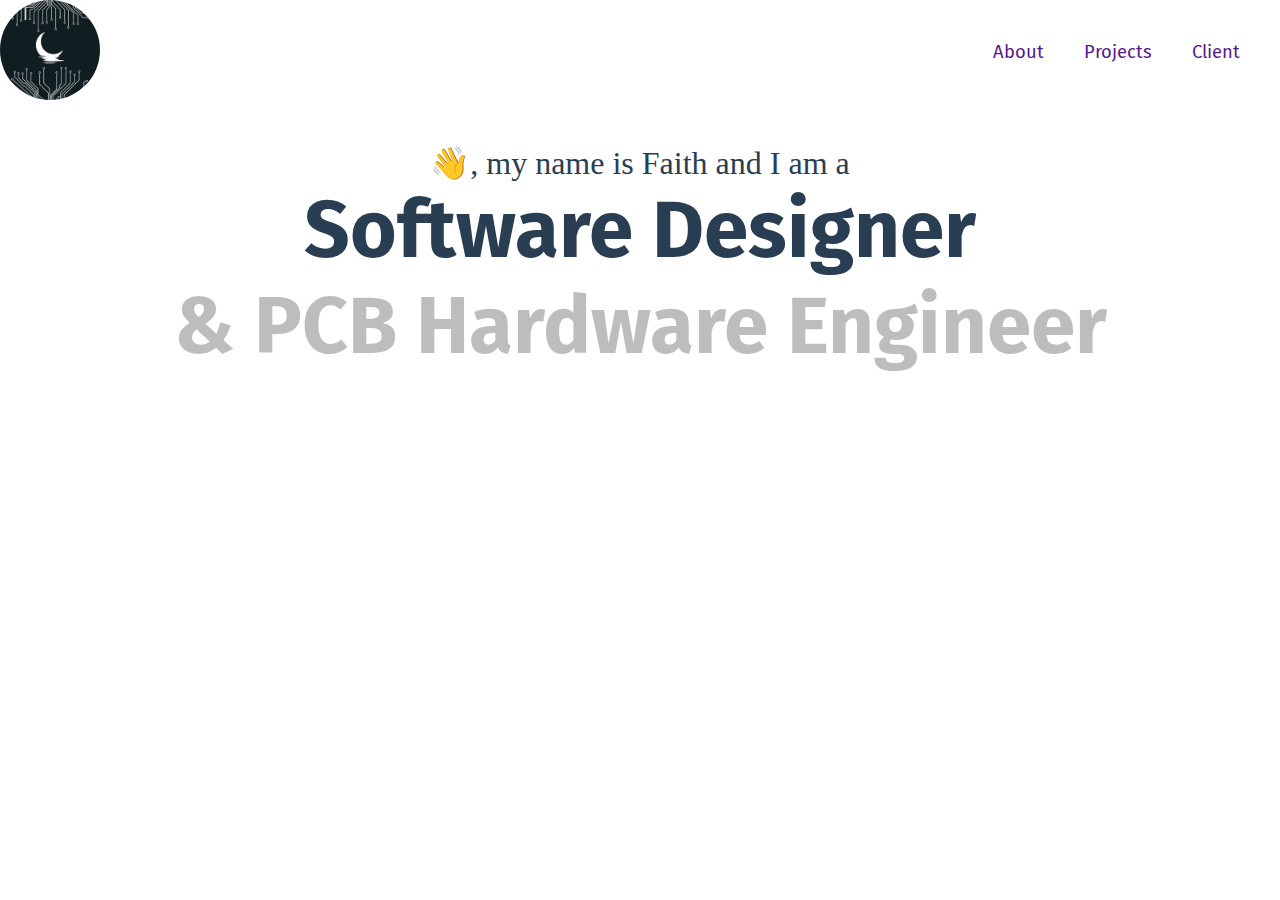
==== index.html @ 452724ae "Adding my Intro" ====
<!DOCTYPE html>
<html lang="en">
<head>
    <meta charset="UTF-8">
    <meta http-equiv="X-UA-Compatible" content="IE=edge">
    <meta name="viewport" content="width=device-width, initial-scale=1.0">
    <!-- Adding Google fonts : Fira Sans, Ubuntu and Oswald -->
    <link rel="preconnect" href="https://fonts.googleapis.com">
    <link rel="preconnect" href="https://fonts.gstatic.com" crossorigin>
    <link href="https://fonts.googleapis.com/css2?family=Fira+Sans:ital,wght@0,300;0,400;0,500;0,600;0,800;0,900;1,400;1,900&family=Oswald&family=Ubuntu:wght@500&display=swap" rel="stylesheet">
    <link rel="stylesheet" href="./css/styles.css">
    <script src="./js/index.js"  defer></script>
    <title>Faith Kimani's Portfolio</title>
</head>
<body>
    <!-- Navigation bar -->
    <header>
        <div id="logo">
            <img src="./images/my_logowhite.jpeg" alt="My circuit board logo" loading="lazy">
        </div>
        <ul>
            <li class="nav-items"> <a href="" > About</a></li>
            <li class="nav-items"> <a href="" >Projects</a></li>
            <li class="nav-items"> <a href="" >Client</a> </li>
        </ul>        
    </header>
    <!-- Main section  -->
    <main>
        <div id="intro">
            <div><h6> 👋, my name is Faith and I am a </h6></div>
            <div id="software"><h1> Software Designer </h1></div> 
            <div id="Hardware"><h1>& PCB Hardware Engineer</h1></div> 

        </div>
    </main>
    <footer></footer>

</body>
</html>
---- css/styles.css ----
*{
    margin: 0;
    padding: 0;
    box-sizing: border-box;
}

/* HEADER */
header{
    display: flex;
    justify-content: space-between;
    /* background-color: rgb(242, 255, 238); */
}

#logo img {
    width: 100px;
    height: 100px;
    border-radius: 100px;
 
}

header ul{
    list-style: none;
    display: flex;
    align-items: center;  
    padding: 20px;     
}

header ul li{
    padding: 20px;
    font-family:'Fira Sans', sans-serif;
    font-weight:400;
    font-size: 1.15rem;
    color: rgb(42, 43, 44);
}

.nav-items:hover{
    transform: scale(1.20);
}

a{
    text-decoration: none;    
    background-color: transparent;
    cursor: pointer;
    transition:400ms;
}

a:hover{
    color: rgb(16, 20, 24);    
}

/* MAIN */
body main{
    text-align:center;
}

h6{
    padding-top:2.5rem;
    font-size: 2rem;
    font-weight: 300;
    color: rgb(41, 62, 82);
}

h1{
    font-size:5rem;
    font-family:'Fira Sans', sans-serif;   
    font-weight: 700;
}

#software{
    color: rgb(41, 62, 82);
}

#software:hover{
    color: rgb(205, 217, 228);
    transform: scale(1.20);
}

#Hardware{
    color: rgba(0, 0, 0, 0.26);;
}

#Hardware:hover{
    color: rgb(41, 62, 82);
    transform: scale(1.20)
}
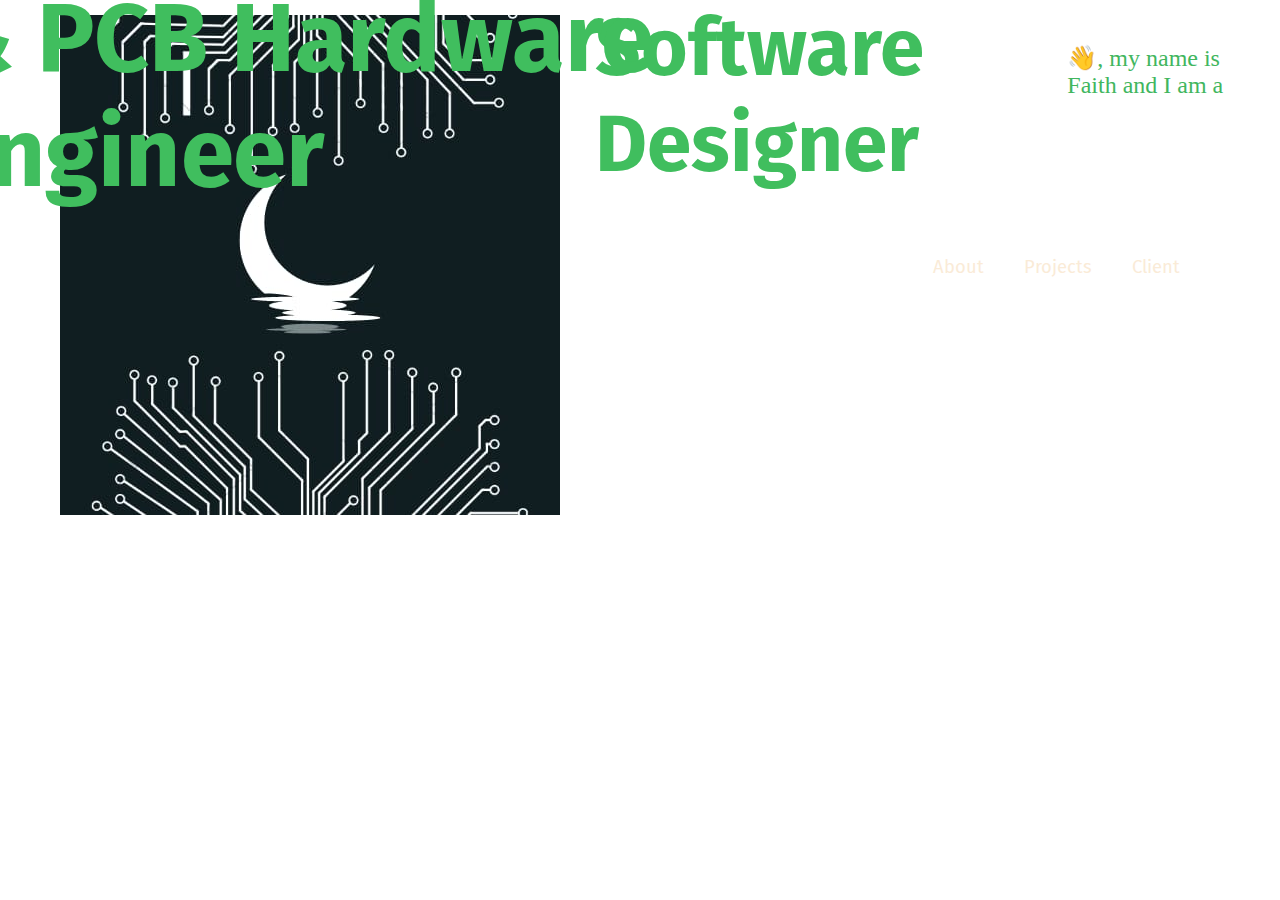
==== commit 3dbc758c: "Redesigning my hero page" ====
--- a/index.html
+++ b/index.html
@@ -15,14 +15,16 @@
 <body>
     <!-- Navigation bar -->
     <header>
-        <div id="logo">
+        <div id="customized-logo">
             <img src="./images/my_logowhite.jpeg" alt="My circuit board logo" loading="lazy">
         </div>
-        <ul>
-            <li class="nav-items"> <a href="" > About</a></li>
-            <li class="nav-items"> <a href="" >Projects</a></li>
-            <li class="nav-items"> <a href="" >Client</a> </li>
-        </ul>        
+        <nav>
+            <ul>
+                <li class="nav-items"> <a href="./about.html" > About</a></li>
+                <li class="nav-items"> <a href="" >Projects</a></li>
+                <li class="nav-items"> <a href="" >Client</a> </li>
+            </ul>
+        </nav>
     </header>
     <!-- Main section  -->
     <main>
--- a/css/styles.css
+++ b/css/styles.css
@@ -1,14 +1,19 @@
 *{
     margin: 0;
     padding: 0;
-    box-sizing: border-box;
 }
 
 /* HEADER */
 header{
     display: flex;
     justify-content: space-between;
-    /* background-color: rgb(242, 255, 238); */
+    align-items: center;
+    padding: 15px 60px;
+    position: absolute;
+    width: 100%;
+    top: 0;
+    left:0;
+    box-sizing: border-box;
 }
 
 #logo img {
@@ -30,7 +35,7 @@
     font-family:'Fira Sans', sans-serif;
     font-weight:400;
     font-size: 1.15rem;
-    color: rgb(42, 43, 44);
+    color: rgb(220, 245, 224);
 }
 
 .nav-items:hover{
@@ -42,44 +47,82 @@
     background-color: transparent;
     cursor: pointer;
     transition:400ms;
+    color: antiquewhite;
 }
 
 a:hover{
-    color: rgb(16, 20, 24);    
+    color: rgb(16, 24, 18);    
 }
 
-/* MAIN */
+#intro{
+    display: flex;
+    flex-direction: row-reverse;
+    justify-content: space-between;
+    top: 0;
+
+}
+
 body main{
-    text-align:center;
+    display: flex;
+    justify-content: space-between;
+
 }
 
 h6{
-    padding-top:2.5rem;
-    font-size: 2rem;
+    padding-top:3rem;
+    font-size: 1.5rem;
     font-weight: 300;
-    color: rgb(41, 62, 82);
+    color: rgb(65, 182, 94);
+    padding: 24px;
+    margin: 20px;
 }
 
 h1{
-    font-size:5rem;
+    font-size:80px;
     font-family:'Fira Sans', sans-serif;   
     font-weight: 700;
+    color: rgb(64, 190, 94);
 }
 
 #software{
-    color: rgb(41, 62, 82);
+    position: relative;
 }
 
 #software:hover{
-    color: rgb(205, 217, 228);
+    /* color: rgb(205, 217, 228); */
     transform: scale(1.20);
+    color: rgb(218, 225, 231);
+   
 }
 
-#Hardware{
-    color: rgba(0, 0, 0, 0.26);;
+#Hardware{  
+    position: relative;
 }
 
-#Hardware:hover{
-    color: rgb(41, 62, 82);
-    transform: scale(1.20)
-}+#Hardware:hover{    
+    transform: scale(1.20);
+    color: rgb(218, 225, 231);   
+}
+
+
+
+
+
+/* image edits */
+ main img{
+    text-align: center; 
+    z-index:3; 
+    position: absolute;
+    bottom: 0;    
+    left: auto;
+    right: auto;
+    z-index: 3;
+    height: 80%;
+    
+} 
+
+/* main img{
+    border-radius: 10px;
+} */
+
+
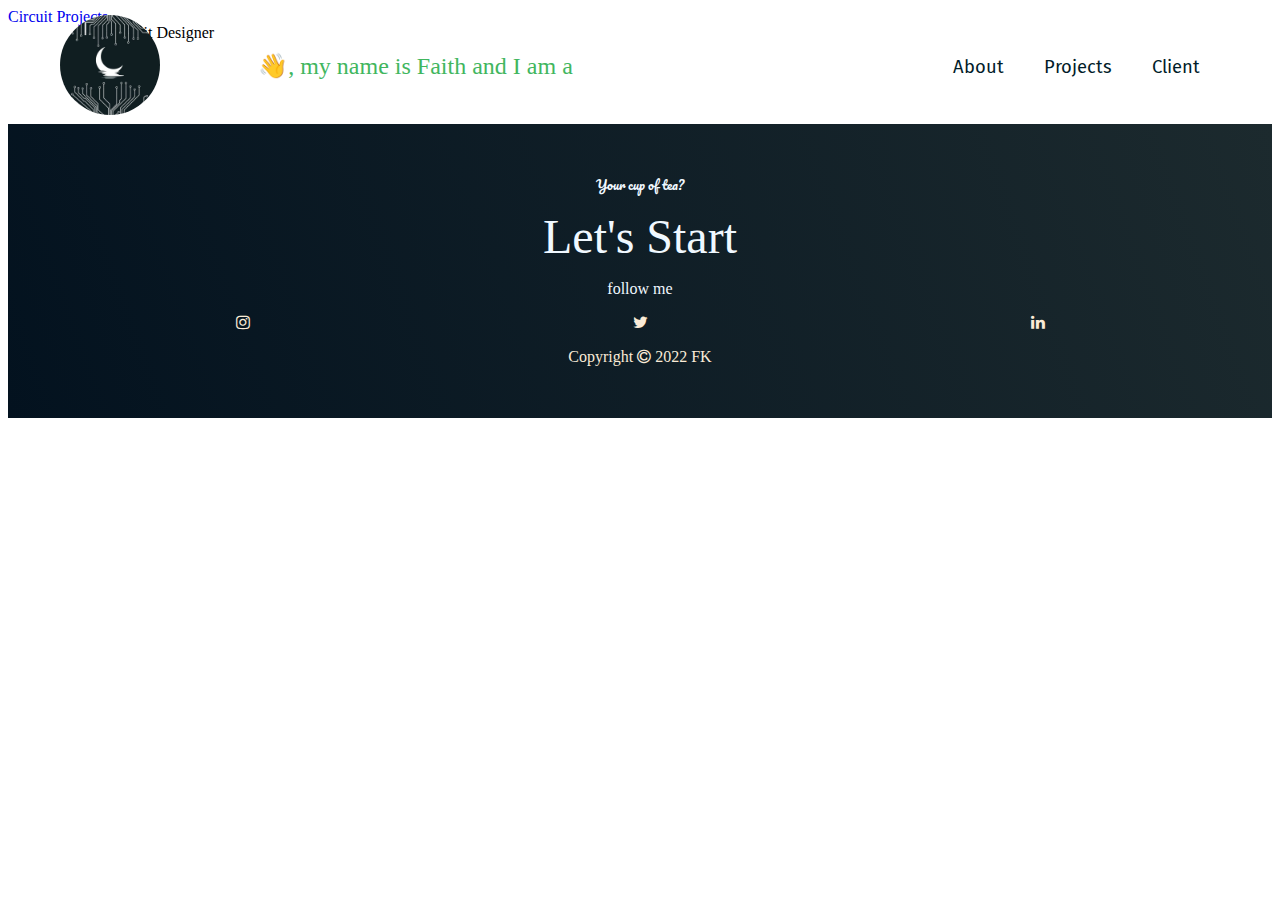
==== commit 68c303b5: "Worked on the footer" ====
--- a/index.html
+++ b/index.html
@@ -7,8 +7,13 @@
     <!-- Adding Google fonts : Fira Sans, Ubuntu and Oswald -->
     <link rel="preconnect" href="https://fonts.googleapis.com">
     <link rel="preconnect" href="https://fonts.gstatic.com" crossorigin>
-    <link href="https://fonts.googleapis.com/css2?family=Fira+Sans:ital,wght@0,300;0,400;0,500;0,600;0,800;0,900;1,400;1,900&family=Oswald&family=Ubuntu:wght@500&display=swap" rel="stylesheet">
+    <link href="https://fonts.googleapis.com/css2?family=Fira+Sans:ital,wght@0,300;0,400;0,500;0,600;0,800;0,900;1,400;1,900&family=Oswald&family=Pacifico&family=Ubuntu:wght@500&display=swap" rel="stylesheet">
+     <!-- font-awesome link -->
+     <link rel="stylesheet" href="https://cdnjs.cloudflare.com/ajax/libs/font-awesome/4.7.0/css/font-awesome.min.css" integrity="sha512-SfTiTlX6kk+qitfevl/7LibUOeJWlt9rbyDn92a1DqWOw9vWG2MFoays0sgObmWazO5BQPiFucnnEAjpAB+/Sw==" crossorigin="anonymous" referrerpolicy="no-referrer" />
+    <!-- css files link -->
+    <link rel="stylesheet" href="./css/shared.css">
     <link rel="stylesheet" href="./css/styles.css">
+    <!-- js link -->
     <script src="./js/index.js"  defer></script>
     <title>Faith Kimani's Portfolio</title>
 </head>
@@ -28,14 +33,46 @@
     </header>
     <!-- Main section  -->
     <main>
-        <div id="intro">
-            <div><h6> 👋, my name is Faith and I am a </h6></div>
-            <div id="software"><h1> Software Designer </h1></div> 
-            <div id="Hardware"><h1>& PCB Hardware Engineer</h1></div> 
+        <section id="hero">
+            <div id="hero-content"></div>
+                <h6> 👋, my name is Faith and I am a </h6></div>
+                <p>Circuit Designer</p>
+                <a href="./projects.html">Circuit Projects</a>
+        </section>
+    </main>
+    <footer>
+        <div class="interested">
+            <p>Your cup of tea?</p>
+        </div>
+        <div class="start">
+            Let's Start
+        </div>
+        <!-- <div>
+            <ul id="contact">
+                <li><a href="https://mail.google.com/"> wanjikukimani24@gmail.com</a></li>
+                <p>Get a quote</p>  form              
+                <li>+254 797493</li>
+            </ul>
+        </div> -->
+        <div>     
+            <p> follow me</p>
+            <ul id="handles">
+                <li>
+                    <a href=""> <i class="fa fa-instagram" aria-hidden="true"></i> </a>                    
+                </li>
+                <li>
+                    <a href=""> <i class="fa fa-twitter" aria-hidden="true"></i> </a> 
+                </li>
+                <li>
+                    <a href=""> <i class="fa fa-linkedin" aria-hidden="true"></i> </a>
+                </li>                
+            </ul>            
+        </div>
+        <div>
+            <p> <a href=""> Copyright <i class="fa fa-copyright" aria-hidden="true"></i> 2022 FK </a></p>
 
         </div>
-    </main>
-    <footer></footer>
+    </footer>
 
 </body>
 </html>--- a/css/shared.css
+++ b/css/shared.css
@@ -0,0 +1,101 @@
+ /* Contains shared css styles for all pages */
+
+*{
+    /* margin: 0; */
+}
+
+/* HEADER */
+header{
+    display: flex;
+    justify-content: space-between;
+    align-items: center;
+    padding: 15px 60px;
+    position: absolute;
+    width: 100%;
+    top: 0;
+    left:0;
+    box-sizing: border-box;
+}
+
+#customized-logo img {
+    width: 100px;
+    height: 100px;
+    border-radius: 100px;
+ 
+}
+
+ul{
+    list-style: none;
+    margin: 0;
+    padding: 0;
+}
+
+header ul{
+    display: flex;
+    align-items: center;  
+}
+
+header ul li{
+    padding: 20px;
+}
+
+.nav-items:hover{
+    transform: scale(1.20);
+}
+
+a{
+    text-decoration: none;
+}
+
+header a{
+    font-family:'Fira Sans', sans-serif;
+    font-weight:400;
+    font-size: 1.15rem;
+    color: rgb(1, 28, 41);
+     
+    background-color: transparent;
+    cursor: pointer;
+    transition:400ms;
+}   
+a:hover{
+    color: rgb(166, 177, 189);
+    background-color: rgb(16, 28, 41);    
+}
+
+footer{
+    background:linear-gradient(70deg, rgb(3, 18, 31),rgb(28, 42, 46));
+    padding: 36px;
+    display: flex;
+    flex-direction: column;
+    text-align: center;
+    color: aliceblue; 
+     
+}
+
+.interested{
+    font-size: small;
+    font-family:'Pacifico', cursive;;
+}
+
+.start{
+    font-size: 48px;
+}
+
+
+footer #contact{
+    display: flex;
+    flex-direction: row;
+    justify-content: space-between;
+    align-items: center;
+    text-align: center;
+}
+
+footer a{
+    color: antiquewhite;
+}
+
+footer #handles{
+    display: flex;
+    justify-content: space-around;
+    align-items: center;
+}
--- a/css/styles.css
+++ b/css/styles.css
@@ -1,60 +1,6 @@
-*{
-    margin: 0;
-    padding: 0;
-}
+ /* hero content */
 
-/* HEADER */
-header{
-    display: flex;
-    justify-content: space-between;
-    align-items: center;
-    padding: 15px 60px;
-    position: absolute;
-    width: 100%;
-    top: 0;
-    left:0;
-    box-sizing: border-box;
-}
-
-#logo img {
-    width: 100px;
-    height: 100px;
-    border-radius: 100px;
- 
-}
-
-header ul{
-    list-style: none;
-    display: flex;
-    align-items: center;  
-    padding: 20px;     
-}
-
-header ul li{
-    padding: 20px;
-    font-family:'Fira Sans', sans-serif;
-    font-weight:400;
-    font-size: 1.15rem;
-    color: rgb(220, 245, 224);
-}
-
-.nav-items:hover{
-    transform: scale(1.20);
-}
-
-a{
-    text-decoration: none;    
-    background-color: transparent;
-    cursor: pointer;
-    transition:400ms;
-    color: antiquewhite;
-}
-
-a:hover{
-    color: rgb(16, 24, 18);    
-}
-
-#intro{
+#hero{
     display: flex;
     flex-direction: row-reverse;
     justify-content: space-between;
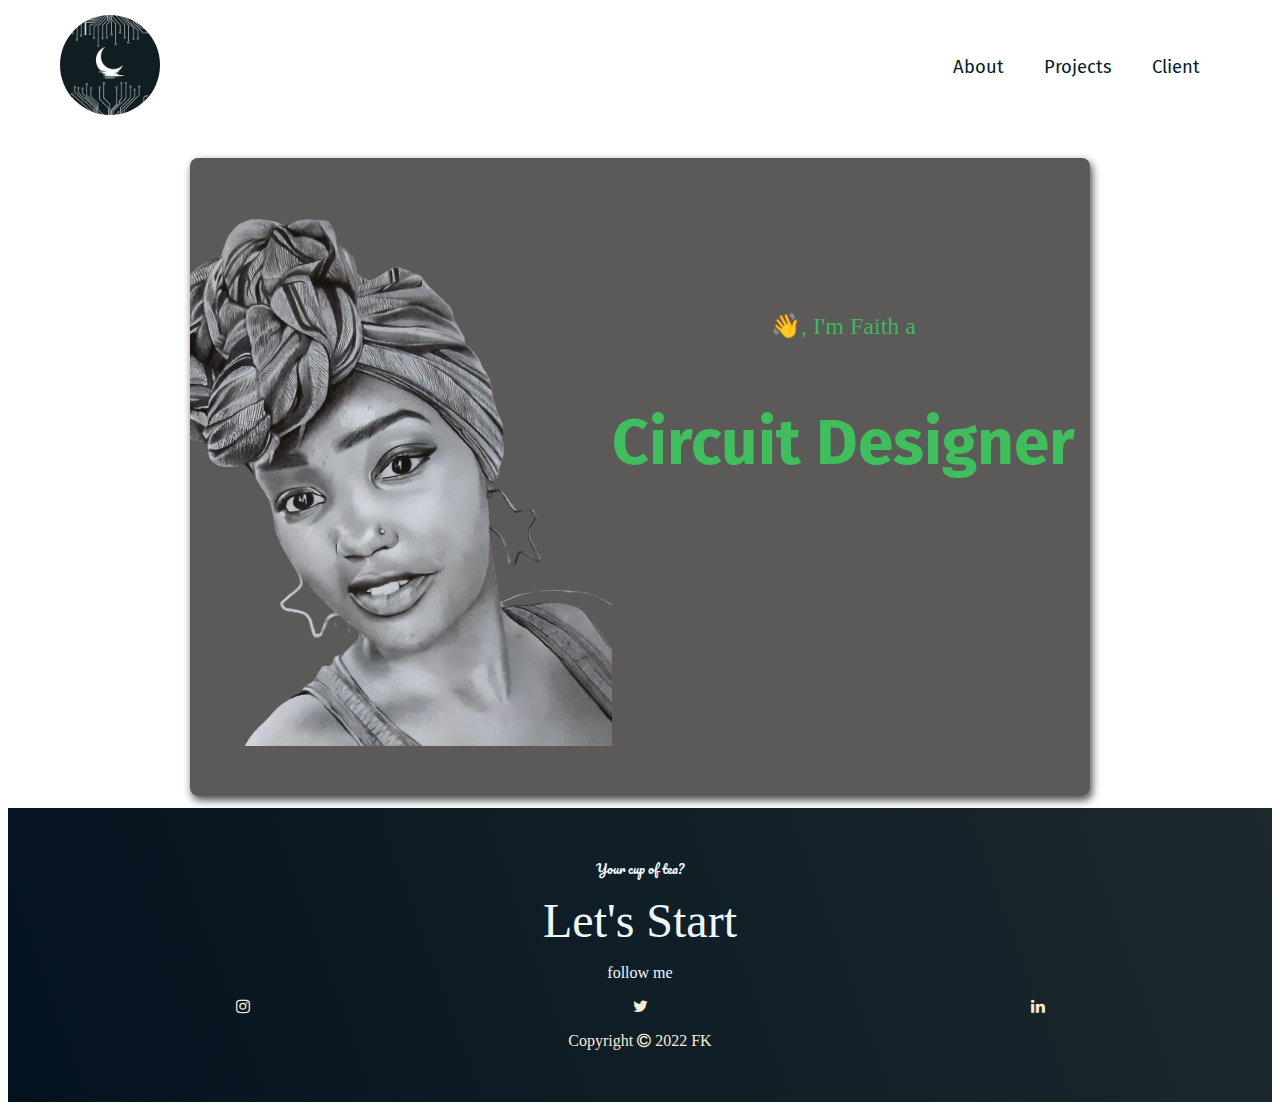
==== commit 816b5561: "Styling the hero content" ====
--- a/index.html
+++ b/index.html
@@ -34,10 +34,16 @@
     <!-- Main section  -->
     <main>
         <section id="hero">
-            <div id="hero-content"></div>
-                <h6> 👋, my name is Faith and I am a </h6></div>
-                <p>Circuit Designer</p>
-                <a href="./projects.html">Circuit Projects</a>
+            <div id="hero-content">
+                <img src="/images/My_potrait-removebg-preview.png" alt="me">
+                <div>
+                    <h6> 👋, I'm Faith a </h6>
+                    <p>Circuit Designer</p>
+                </div>
+            </div>
+                <!--</div>
+                
+                <a href="./projects.html">Circuit Projects</a> -->
         </section>
     </main>
     <footer>
--- a/css/styles.css
+++ b/css/styles.css
@@ -1,17 +1,23 @@
  /* hero content */
 
 #hero{
-    display: flex;
-    flex-direction: row-reverse;
-    justify-content: space-between;
-    top: 0;
+    height: 800px;
+    background-image: url(/images/);
+    background-position: center;
+    background-size: contain;
 
 }
-
-body main{
+#hero-content{
+    width: 900px; 
+    background-color: rgba(51, 47, 47, 0.8);
+    box-shadow: 2px 4px 8px rgb(68, 67, 67);
+    border-radius: 8px;
+    text-align: center;
+    padding: 50px 0;
+    margin: 0 auto;
+    position: relative;
+    top: 150px;
     display: flex;
-    justify-content: space-between;
-
 }
 
 h6{
@@ -19,23 +25,23 @@
     font-size: 1.5rem;
     font-weight: 300;
     color: rgb(65, 182, 94);
-    padding: 24px;
-    margin: 20px;
+    
+;
 }
 
-h1{
-    font-size:80px;
+#hero-content p{
+    font-size:4rem;
     font-family:'Fira Sans', sans-serif;   
     font-weight: 700;
     color: rgb(64, 190, 94);
 }
 
-#software{
+/*#software{
     position: relative;
 }
 
 #software:hover{
-    /* color: rgb(205, 217, 228); */
+    /* color: rgb(205, 217, 228); 
     transform: scale(1.20);
     color: rgb(218, 225, 231);
    
@@ -48,14 +54,14 @@
 #Hardware:hover{    
     transform: scale(1.20);
     color: rgb(218, 225, 231);   
-}
+} */
 
 
 
 
 
 /* image edits */
- main img{
+ /* main img{
     text-align: center; 
     z-index:3; 
     position: absolute;
@@ -65,7 +71,7 @@
     z-index: 3;
     height: 80%;
     
-} 
+}  */
 
 /* main img{
     border-radius: 10px;
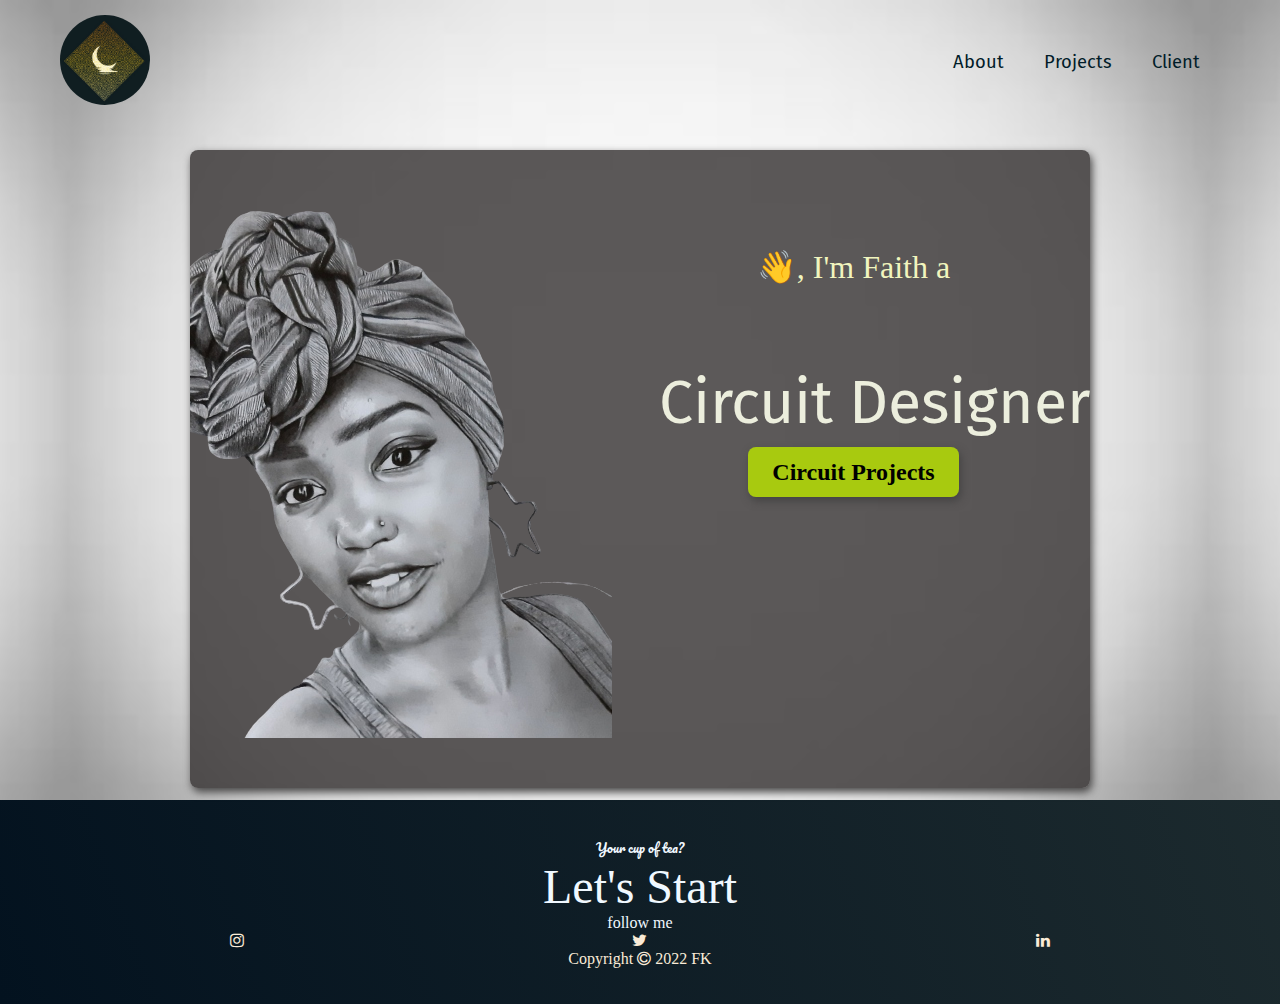
==== commit 4d9a7b58: "Starting the projects page" ====
--- a/index.html
+++ b/index.html
@@ -21,7 +21,7 @@
     <!-- Navigation bar -->
     <header>
         <div id="customized-logo">
-            <img src="./images/my_logowhite.jpeg" alt="My circuit board logo" loading="lazy">
+            <img src="./images/my_golden logo.jpeg" alt="My circuit board logo" loading="lazy">
         </div>
         <nav>
             <ul>
@@ -39,11 +39,12 @@
                 <div>
                     <h6> 👋, I'm Faith a </h6>
                     <p>Circuit Designer</p>
+                    <a href="./projects.html">Circuit Projects</a>
                 </div>
             </div>
                 <!--</div>
                 
-                <a href="./projects.html">Circuit Projects</a> -->
+                -->
         </section>
     </main>
     <footer>
--- a/css/shared.css
+++ b/css/shared.css
@@ -18,9 +18,8 @@
 }
 
 #customized-logo img {
-    width: 100px;
-    height: 100px;
-    border-radius: 100px;
+    width: 10vh;
+    border-radius: 5vh;
  
 }
 
--- a/css/styles.css
+++ b/css/styles.css
@@ -1,14 +1,18 @@
  /* hero content */
+ *{
+    margin: 0;
+
+ }
 
 #hero{
     height: 800px;
-    background-image: url(/images/);
+    background-image: url(/images/white-grey.jpeg);
     background-position: center;
     background-size: contain;
 
 }
 #hero-content{
-    width: 900px; 
+    width: 900px;     
     background-color: rgba(51, 47, 47, 0.8);
     box-shadow: 2px 4px 8px rgb(68, 67, 67);
     border-radius: 8px;
@@ -18,43 +22,56 @@
     position: relative;
     top: 150px;
     display: flex;
+    justify-content: space-between;
 }
 
 h6{
     padding-top:3rem;
-    font-size: 1.5rem;
+    font-size: 2rem;
     font-weight: 300;
-    color: rgb(65, 182, 94);
+    color: rgb(241, 245, 190);
+    padding-bottom: 60px;
     
-;
 }
 
 #hero-content p{
-    font-size:4rem;
+    font-size:3.8rem;
     font-family:'Fira Sans', sans-serif;   
-    font-weight: 700;
-    color: rgb(64, 190, 94);
+    font-weight: 400;
+    color: rgb(236, 238, 221);
+    padding-left: 42px;
+   padding-bottom: 20px;
+   padding-top:20px;
 }
 
-/*#software{
-    position: relative;
+
+
+#hero-content p:hover{
+    transform: scale(1.20);
+    color: rgb(154, 163, 28);  
 }
 
-#software:hover{
-    /* color: rgb(205, 217, 228); 
-    transform: scale(1.20);
-    color: rgb(218, 225, 231);
-   
+#hero-content a{
+    text-decoration: none;
+    padding: 12px 24px;
+    color: black;
+    background-color: rgb(168, 202, 15);
+    font-size: 24px;
+    font-weight: 600;
+    border-radius:  8px;
+    box-shadow: 2px 4px 8px rgb(68, 67, 67);
+
 }
 
-#Hardware{  
-    position: relative;
+#hero-content a:hover{
+    background-color: rgb(123, 148, 12);
 }
 
-#Hardware:hover{    
+
+#hero-content h6:hover{    
     transform: scale(1.20);
-    color: rgb(218, 225, 231);   
-} */
+    color: rgb(154, 163, 28);
+} 
 
 
 
